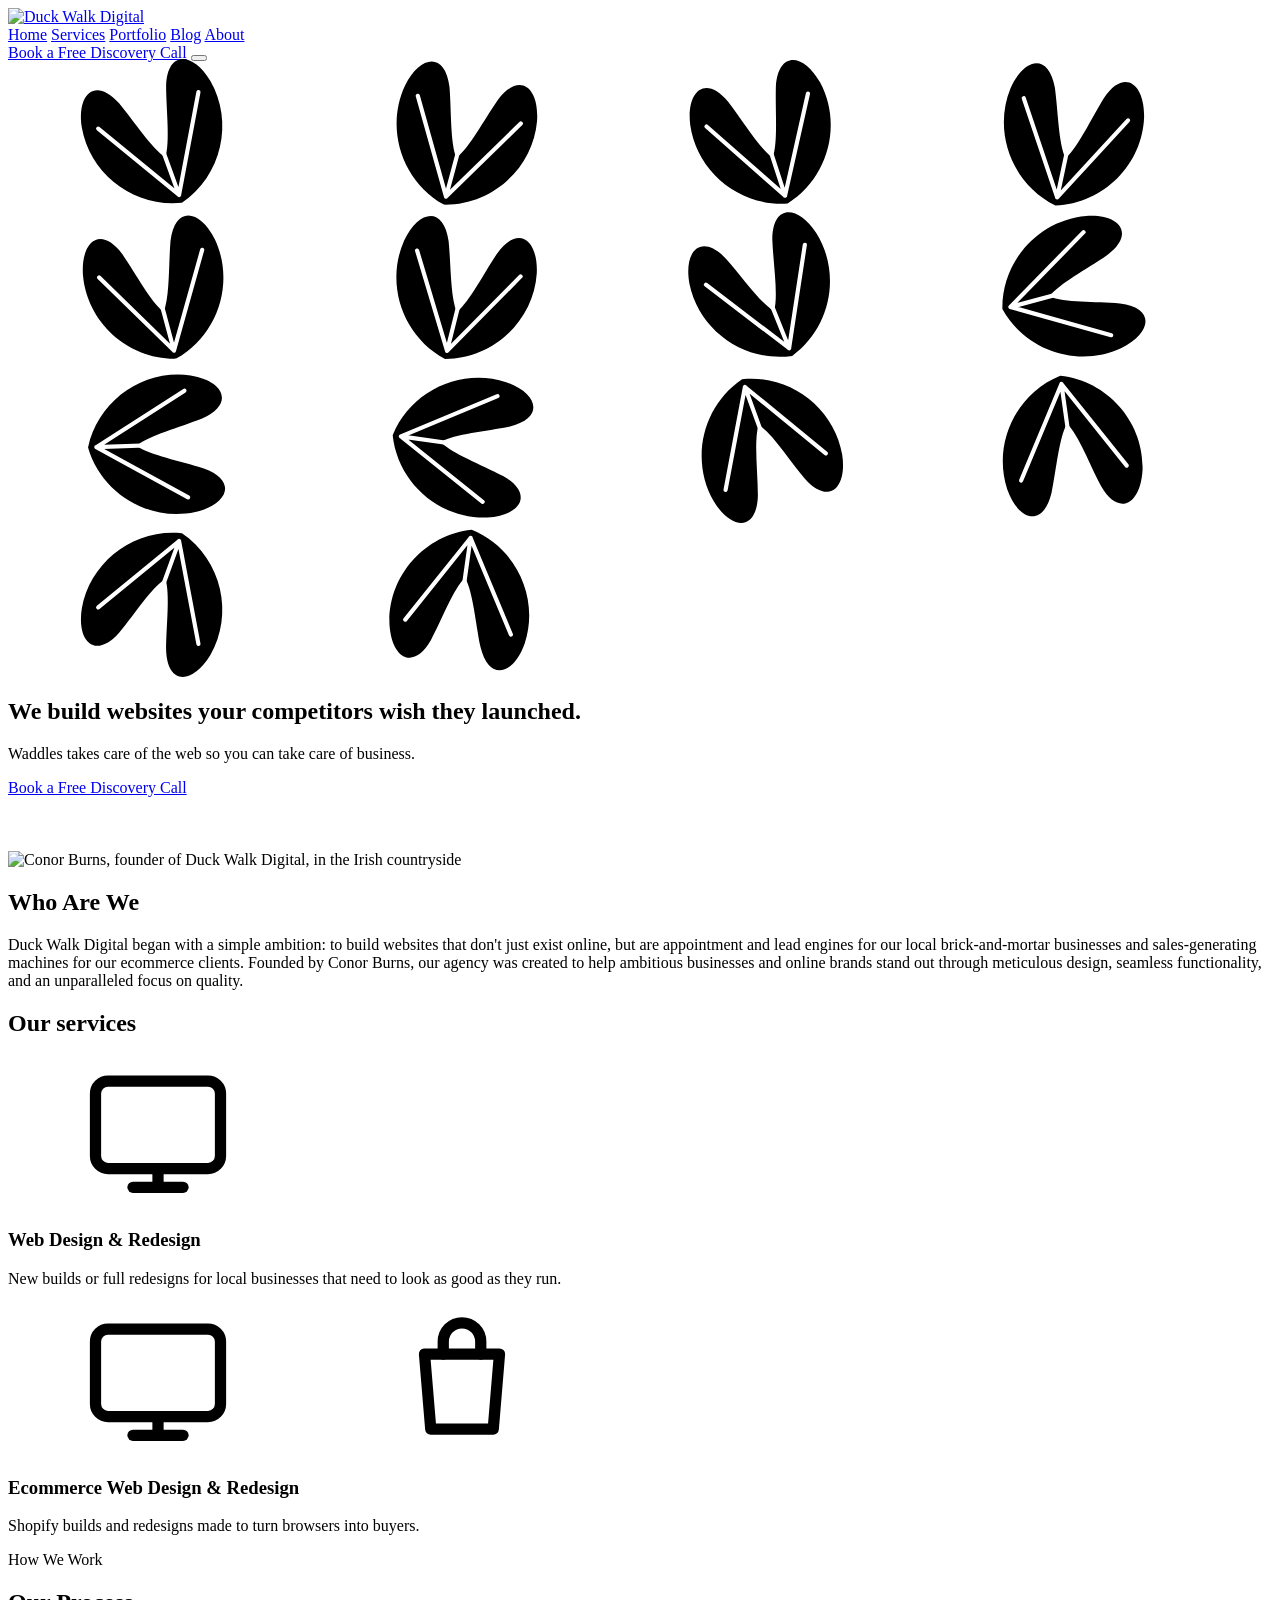
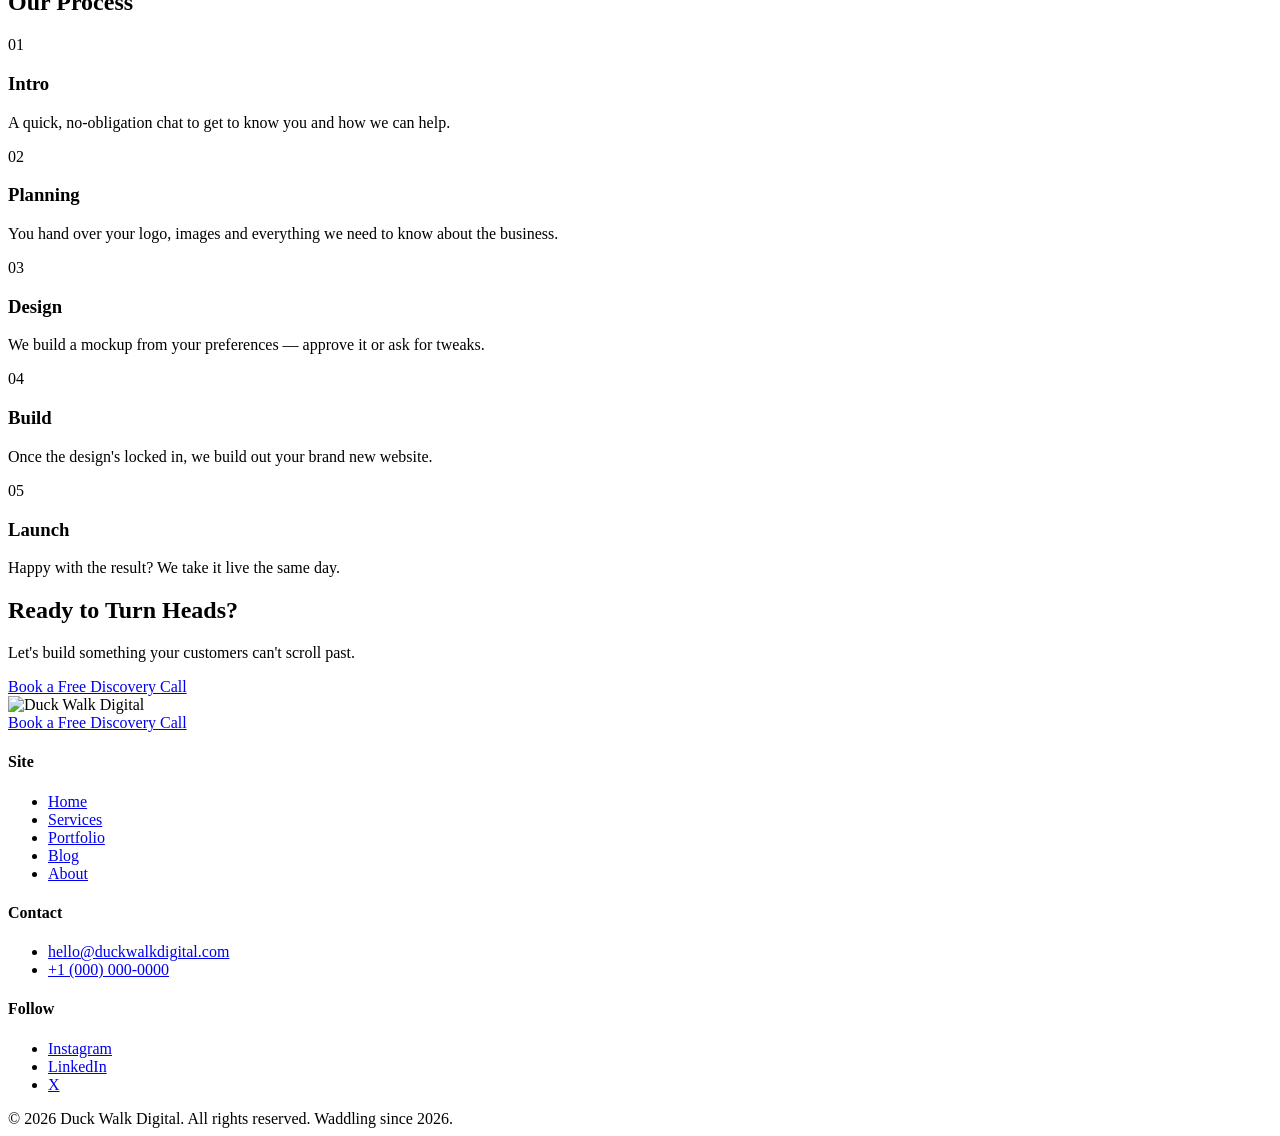
==== index.html @ 96b56651 "Add files via upload" ====
<!doctype html>
<html lang="en">
<head>
<meta charset="UTF-8" />
<meta name="viewport" content="width=device-width, initial-scale=1.0" />
<title>Duck Walk Digital — Websites Built to Turn Heads</title>
<meta name="description" content="Duck Walk Digital designs and builds websites that turn heads and win customers. Meet Waddles, and book a free discovery call." />
<link rel="preconnect" href="https://fonts.googleapis.com" />
<link rel="preconnect" href="https://fonts.gstatic.com" crossorigin />
<link href="https://fonts.googleapis.com/css2?family=Fraunces:wght@600;700&family=Inter:wght@400;500;600;700&family=IBM+Plex+Mono:wght@500&display=swap" rel="stylesheet" />
<link rel="stylesheet" href="css/style.css" />
</head>
<body>

<svg class="symbol-defs" xmlns="http://www.w3.org/2000/svg" style="position:absolute;width:0;height:0;overflow:hidden;">
  <symbol id="icon-screen" viewBox="0 0 24 24">
    <rect x="2" y="4" width="20" height="14" rx="2" fill="none" stroke="currentColor" stroke-width="1.8"/>
    <line x1="8" y1="21" x2="16" y2="21" stroke="currentColor" stroke-width="1.8" stroke-linecap="round"/>
    <line x1="12" y1="18" x2="12" y2="21" stroke="currentColor" stroke-width="1.8"/>
  </symbol>
  <symbol id="icon-bag" viewBox="0 0 24 24">
    <path d="M6 8h12l-1 12H7L6 8z" fill="none" stroke="currentColor" stroke-width="1.8" stroke-linejoin="round"/>
    <path d="M9 8V6a3 3 0 0 1 6 0v2" fill="none" stroke="currentColor" stroke-width="1.8" stroke-linecap="round"/>
  </symbol>
  <symbol id="footprint" viewBox="0 0 100 90">
    <path fill="currentColor" d="M50,87 C22,80 4,52 9,24 C13,4 27,-2 35,18 C40,32 44,50 50,58 C56,50 60,32 65,18 C73,-2 87,4 91,24 C96,52 78,80 50,87 Z"/>
    <path fill="none" stroke="#fff" stroke-width="2.5" stroke-linecap="round" d="M50,82 L50,15 M50,82 L18,28 M50,82 L82,28"/>
  </symbol>
</svg>

<header class="site-header" id="siteHeader">
  <div class="header-inner">
    <a href="index.html" class="logo">
      <img class="logo-img" src="images/logo.png" alt="Duck Walk Digital" />
    </a>

    <nav class="main-nav" id="mainNav">
      <a href="index.html" class="nav-link active">Home</a>
      <a href="index.html#services" class="nav-link">Services</a>
      <a href="portfolio.html" class="nav-link">Portfolio</a>
      <a href="blog.html" class="nav-link">Blog</a>
      <a href="about.html" class="nav-link">About</a>
    </nav>

    <a href="#contact" class="btn btn-primary header-cta">Book a Free Discovery Call</a>

    <button class="nav-toggle" id="navToggle" aria-label="Toggle menu" aria-expanded="false">
      <span></span><span></span><span></span>
    </button>
  </div>
</header>

<main>

  <section class="hero" data-header="light">
    <div class="hero-tracks" aria-hidden="true">
      <svg class="hero-track-print" style="left:2%;bottom:6%;transform:rotate(-20deg);animation-delay:0s;"><use href="#footprint"></use></svg>
      <svg class="hero-track-print" style="left:5.5%;bottom:14%;transform:rotate(15deg);animation-delay:0.45s;"><use href="#footprint"></use></svg>
      <svg class="hero-track-print" style="left:3%;bottom:22%;transform:rotate(-18deg);animation-delay:0.9s;"><use href="#footprint"></use></svg>
      <svg class="hero-track-print" style="left:5%;bottom:30%;transform:rotate(12deg);animation-delay:1.35s;"><use href="#footprint"></use></svg>
      <svg class="hero-track-print" style="left:2.5%;top:38%;transform:rotate(-15deg);animation-delay:1.8s;"><use href="#footprint"></use></svg>
      <svg class="hero-track-print" style="left:5%;top:24%;transform:rotate(14deg);animation-delay:2.25s;"><use href="#footprint"></use></svg>
      <svg class="hero-track-print" style="left:2.5%;top:10%;transform:rotate(-22deg);animation-delay:2.7s;"><use href="#footprint"></use></svg>
      <svg class="hero-track-print" style="left:18%;top:3%;transform:rotate(75deg);animation-delay:3.15s;"><use href="#footprint"></use></svg>
      <svg class="hero-track-print" style="left:38%;top:2%;transform:rotate(88deg);animation-delay:3.6s;"><use href="#footprint"></use></svg>
      <svg class="hero-track-print" style="right:28%;top:3%;transform:rotate(98deg);animation-delay:4.05s;"><use href="#footprint"></use></svg>
      <svg class="hero-track-print" style="right:7%;top:9%;transform:rotate(160deg);animation-delay:4.5s;"><use href="#footprint"></use></svg>
      <svg class="hero-track-print" style="right:2.5%;top:26%;transform:rotate(172deg);animation-delay:4.95s;"><use href="#footprint"></use></svg>
      <svg class="hero-track-print" style="right:4.5%;bottom:22%;transform:rotate(-160deg);animation-delay:5.4s;"><use href="#footprint"></use></svg>
      <svg class="hero-track-print" style="right:2%;bottom:9%;transform:rotate(-172deg);animation-delay:5.85s;"><use href="#footprint"></use></svg>
    </div>
    <div class="hero-inner">
      <div class="hero-copy">
        <h1 class="hero-headline">We build websites your competitors <span class="accent">wish they launched.</span></h1>
        <p class="hero-subline">Waddles takes care of the web so you can take care of business.</p>
        <div class="hero-actions">
          <a href="#contact" class="btn btn-primary">Book a Free Discovery Call</a>
        </div>
      </div>
      <div class="showcase" aria-hidden="true">
        <div class="showcase-glow"></div>
        <div class="showcase-window">
          <div class="showcase-toolbar">
            <span class="showcase-dot showcase-dot--red"></span>
            <span class="showcase-dot showcase-dot--yellow"></span>
            <span class="showcase-dot showcase-dot--green"></span>
          </div>
          <div class="showcase-viewport">
            <div class="showcase-slide is-active">
              <img class="showcase-shot" src="images/showcase-1.jpg" alt="" loading="eager" />
            </div>
            <div class="showcase-slide">
              <img class="showcase-shot" src="images/showcase-2.jpg" alt="" loading="lazy" />
            </div>
            <div class="showcase-slide">
              <img class="showcase-shot" src="images/showcase-3.jpg" alt="" loading="lazy" />
            </div>
          </div>
        </div>
      </div>
    </div>
  </section>

  <section class="band band--story" id="story" data-header="dark">
    <div class="container">
      <div class="story-grid">
        <div class="story-media reveal">
          <img src="images/conor-story.jpg" alt="Conor Burns, founder of Duck Walk Digital, in the Irish countryside" />
        </div>
        <div class="story-copy reveal">
          <h2 class="band-heading">Who Are We</h2>
          <p>Duck Walk Digital began with a simple ambition: to build websites that don't just exist online, but are appointment and lead engines for our local brick-and-mortar businesses and sales-generating machines for our ecommerce clients. Founded by Conor Burns, our agency was created to help ambitious businesses and online brands stand out through meticulous design, seamless functionality, and an unparalleled focus on quality.</p>
        </div>
      </div>
    </div>
  </section>

  <section class="section" id="services" data-header="light">
    <div class="container">
      <div class="section-head">
        <h2 class="section-title reveal">Our services</h2>
      </div>

      <div class="service-grid service-grid--two">
        <article class="service-card reveal">
          <div class="service-icons">
            <svg class="service-icon"><use href="#icon-screen"></use></svg>
          </div>
          <h3>Web Design &amp; Redesign</h3>
          <p>New builds or full redesigns for local businesses that need to look as good as they run.</p>
        </article>
        <article class="service-card reveal">
          <div class="service-icons">
            <svg class="service-icon"><use href="#icon-screen"></use></svg>
            <svg class="service-icon"><use href="#icon-bag"></use></svg>
          </div>
          <h3>Ecommerce Web Design &amp; Redesign</h3>
          <p>Shopify builds and redesigns made to turn browsers into buyers.</p>
        </article>
      </div>
    </div>
  </section>

  <section class="section" id="process" data-header="dark">
    <div class="container">
      <div class="section-head">
        <p class="eyebrow reveal">How We Work</p>
        <h2 class="section-title reveal">Our Process</h2>
      </div>

      <div class="process-board">
        <div class="process-card reveal">
          <span class="process-num">01</span>
          <h3>Intro</h3>
          <p>A quick, no-obligation chat to get to know you and how we can help.</p>
        </div>
        <div class="process-card reveal">
          <span class="process-num">02</span>
          <h3>Planning</h3>
          <p>You hand over your logo, images and everything we need to know about the business.</p>
        </div>
        <div class="process-card reveal">
          <span class="process-num">03</span>
          <h3>Design</h3>
          <p>We build a mockup from your preferences — approve it or ask for tweaks.</p>
        </div>
        <div class="process-card reveal">
          <span class="process-num">04</span>
          <h3>Build</h3>
          <p>Once the design's locked in, we build out your brand new website.</p>
        </div>
        <div class="process-card reveal">
          <span class="process-num">05</span>
          <h3>Launch</h3>
          <p>Happy with the result? We take it live the same day.</p>
        </div>
      </div>
    </div>
  </section>

  <section class="band band--cta" data-header="dark">
    <div class="container band-content center">
      <h2 class="band-heading reveal">Ready to Turn Heads?</h2>
      <p class="band-lede reveal">Let's build something your customers can't scroll past.</p>
      <a href="#contact" class="btn btn-inverse reveal">Book a Free Discovery Call</a>
    </div>
  </section>

</main>

<footer class="site-footer" id="contact" data-header="dark">
  <div class="container footer-grid">
    <div class="footer-brand">
      <div class="footer-logo">
        <img class="logo-img logo-img--footer" src="images/logo.png" alt="Duck Walk Digital" />
      </div>
      <a href="#contact" class="btn btn-primary">Book a Free Discovery Call</a>
    </div>

    <div class="footer-col">
      <h4>Site</h4>
      <ul>
        <li><a href="index.html">Home</a></li>
        <li><a href="index.html#services">Services</a></li>
        <li><a href="portfolio.html">Portfolio</a></li>
        <li><a href="blog.html">Blog</a></li>
        <li><a href="about.html">About</a></li>
      </ul>
    </div>

    <div class="footer-col">
      <h4>Contact</h4>
      <ul>
        <li><a href="mailto:hello@duckwalkdigital.com">hello@duckwalkdigital.com</a></li>
        <li><a href="tel:+10000000000">+1 (000) 000-0000</a></li>
      </ul>
    </div>

    <div class="footer-col">
      <h4>Follow</h4>
      <ul>
        <li><a href="#">Instagram</a></li>
        <li><a href="#">LinkedIn</a></li>
        <li><a href="#">X</a></li>
      </ul>
    </div>
  </div>

  <div class="container footer-bottom">
    <span>© 2026 Duck Walk Digital. All rights reserved.</span>
    <span>Waddling since 2026.</span>
  </div>
</footer>

<script src="js/main.js"></script>
</body>
</html>
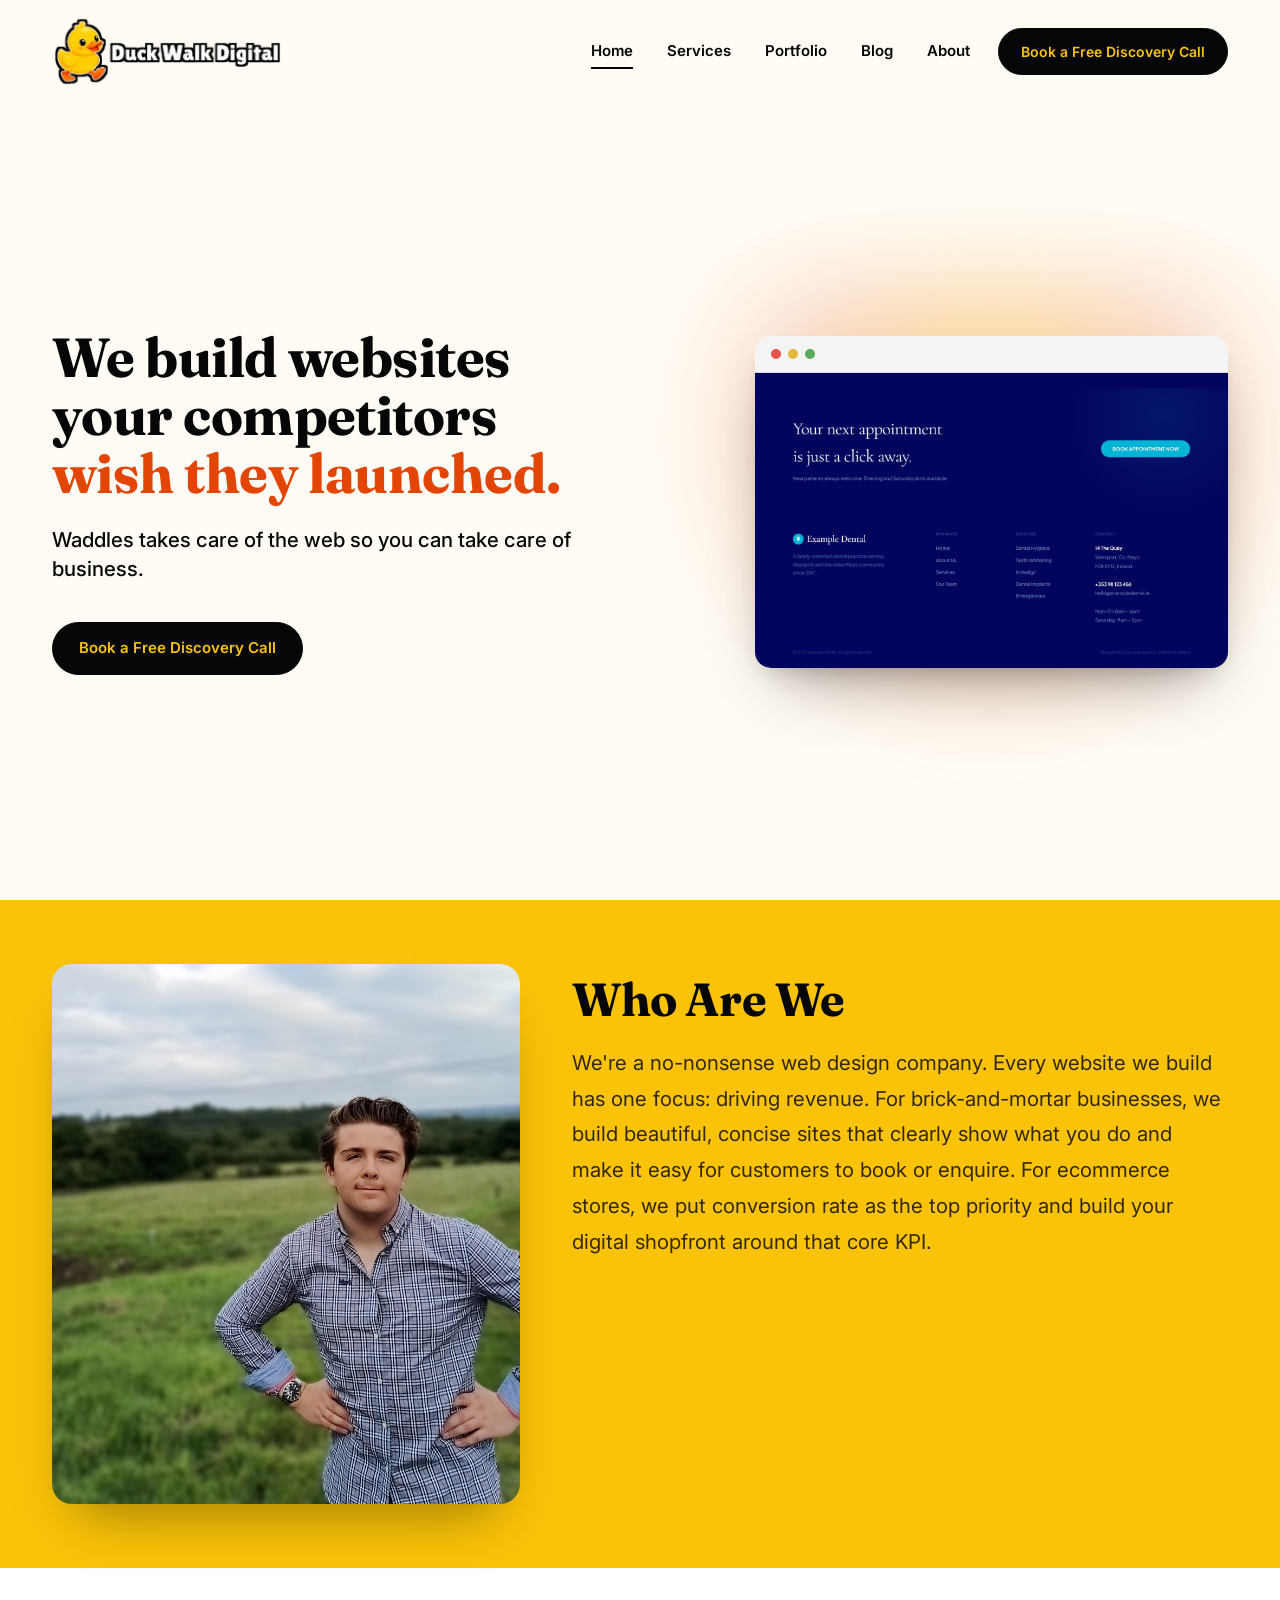
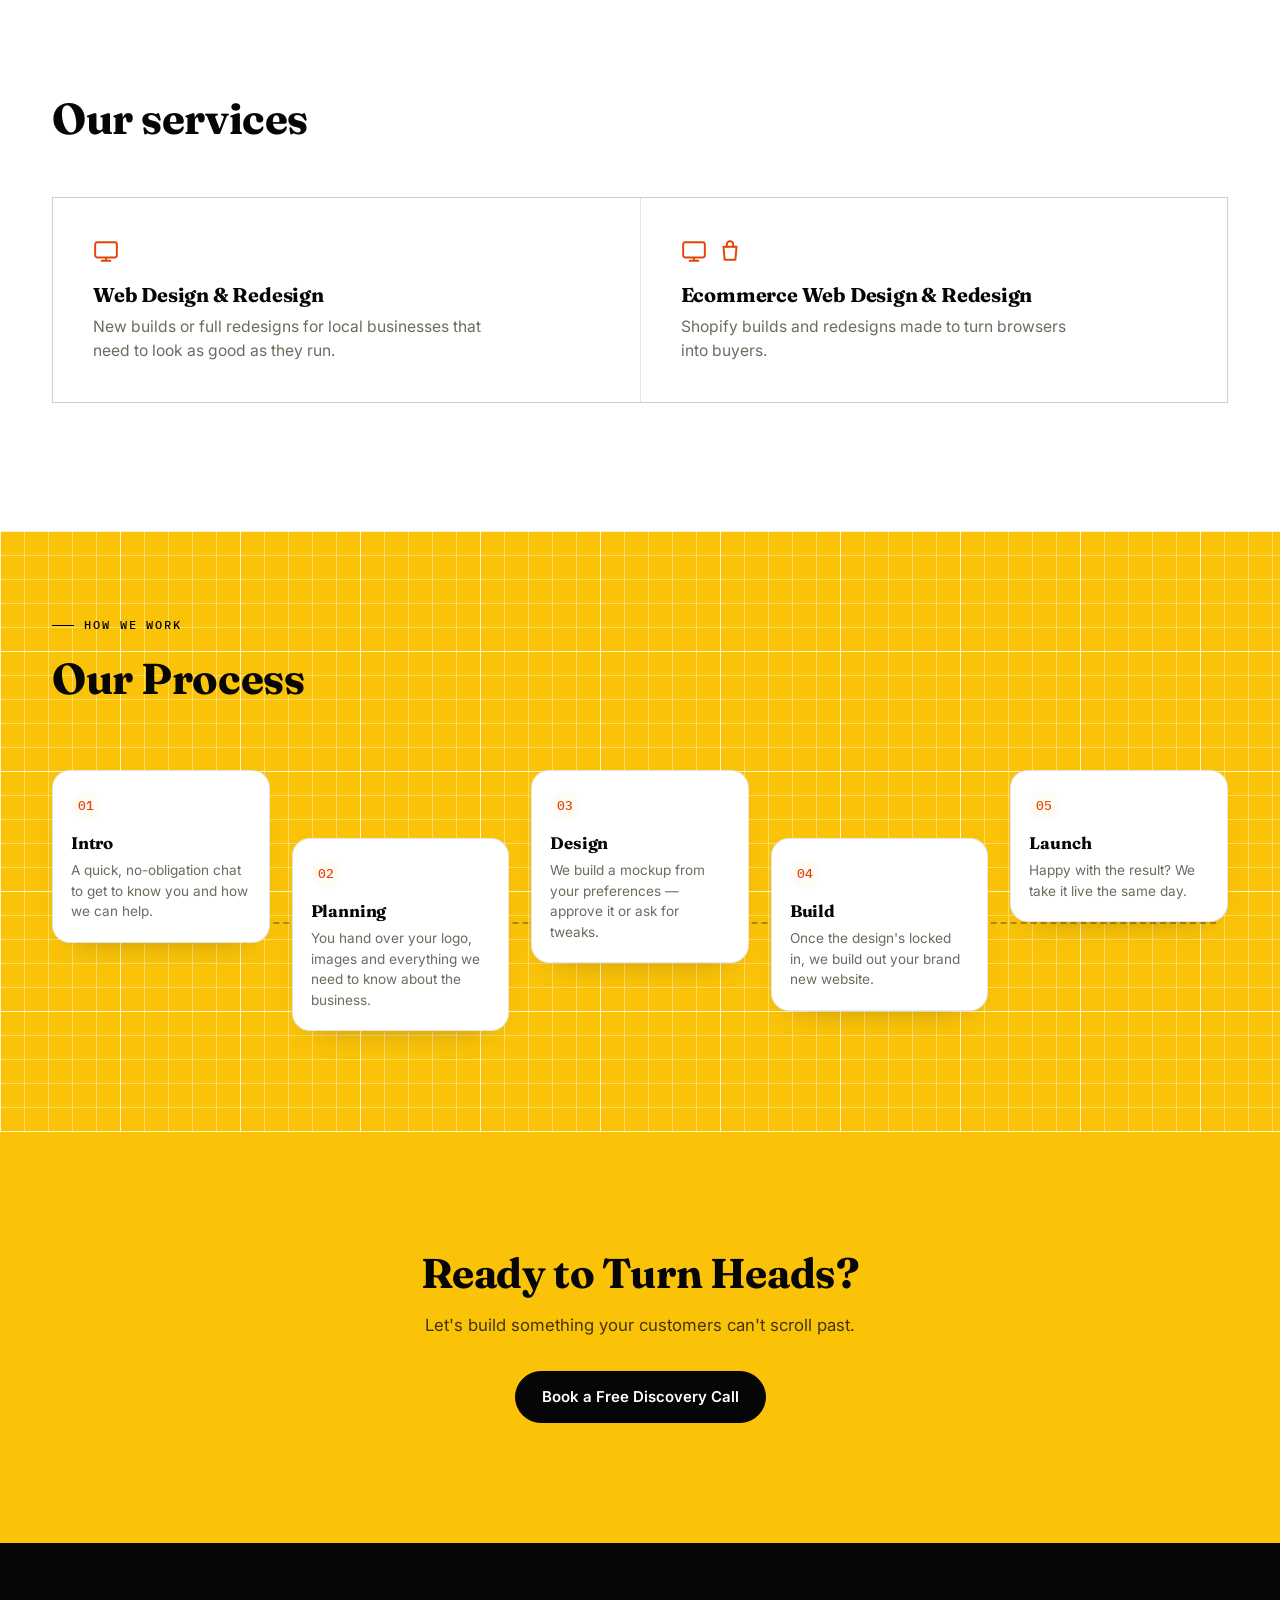
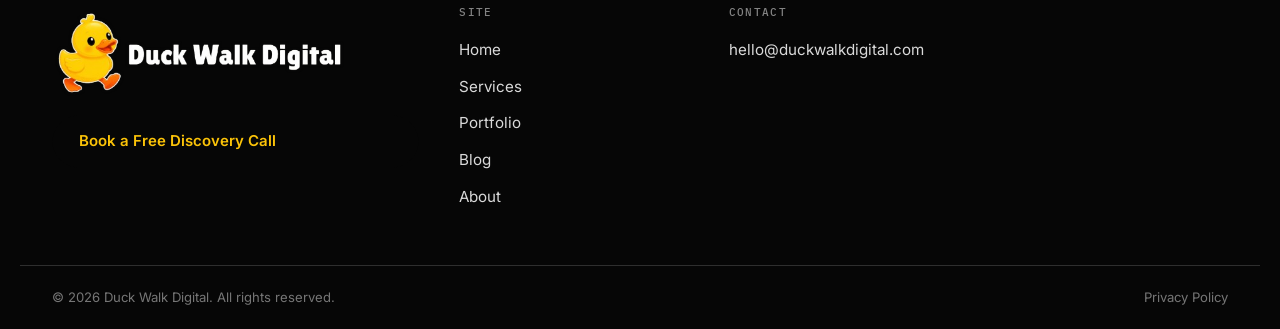
==== commit b90c6e4f: "Add files via upload" ====
--- a/index.html
+++ b/index.html
@@ -1,237 +1,227 @@
-<!doctype html>
-<html lang="en">
-<head>
-<meta charset="UTF-8" />
-<meta name="viewport" content="width=device-width, initial-scale=1.0" />
-<title>Duck Walk Digital — Websites Built to Turn Heads</title>
-<meta name="description" content="Duck Walk Digital designs and builds websites that turn heads and win customers. Meet Waddles, and book a free discovery call." />
-<link rel="preconnect" href="https://fonts.googleapis.com" />
-<link rel="preconnect" href="https://fonts.gstatic.com" crossorigin />
-<link href="https://fonts.googleapis.com/css2?family=Fraunces:wght@600;700&family=Inter:wght@400;500;600;700&family=IBM+Plex+Mono:wght@500&display=swap" rel="stylesheet" />
-<link rel="stylesheet" href="css/style.css" />
-</head>
-<body>
-
-<svg class="symbol-defs" xmlns="http://www.w3.org/2000/svg" style="position:absolute;width:0;height:0;overflow:hidden;">
-  <symbol id="icon-screen" viewBox="0 0 24 24">
-    <rect x="2" y="4" width="20" height="14" rx="2" fill="none" stroke="currentColor" stroke-width="1.8"/>
-    <line x1="8" y1="21" x2="16" y2="21" stroke="currentColor" stroke-width="1.8" stroke-linecap="round"/>
-    <line x1="12" y1="18" x2="12" y2="21" stroke="currentColor" stroke-width="1.8"/>
-  </symbol>
-  <symbol id="icon-bag" viewBox="0 0 24 24">
-    <path d="M6 8h12l-1 12H7L6 8z" fill="none" stroke="currentColor" stroke-width="1.8" stroke-linejoin="round"/>
-    <path d="M9 8V6a3 3 0 0 1 6 0v2" fill="none" stroke="currentColor" stroke-width="1.8" stroke-linecap="round"/>
-  </symbol>
-  <symbol id="footprint" viewBox="0 0 100 90">
-    <path fill="currentColor" d="M50,87 C22,80 4,52 9,24 C13,4 27,-2 35,18 C40,32 44,50 50,58 C56,50 60,32 65,18 C73,-2 87,4 91,24 C96,52 78,80 50,87 Z"/>
-    <path fill="none" stroke="#fff" stroke-width="2.5" stroke-linecap="round" d="M50,82 L50,15 M50,82 L18,28 M50,82 L82,28"/>
-  </symbol>
-</svg>
-
-<header class="site-header" id="siteHeader">
-  <div class="header-inner">
-    <a href="index.html" class="logo">
-      <img class="logo-img" src="images/logo.png" alt="Duck Walk Digital" />
-    </a>
-
-    <nav class="main-nav" id="mainNav">
-      <a href="index.html" class="nav-link active">Home</a>
-      <a href="index.html#services" class="nav-link">Services</a>
-      <a href="portfolio.html" class="nav-link">Portfolio</a>
-      <a href="blog.html" class="nav-link">Blog</a>
-      <a href="about.html" class="nav-link">About</a>
-    </nav>
-
-    <a href="#contact" class="btn btn-primary header-cta">Book a Free Discovery Call</a>
-
-    <button class="nav-toggle" id="navToggle" aria-label="Toggle menu" aria-expanded="false">
-      <span></span><span></span><span></span>
-    </button>
-  </div>
-</header>
-
-<main>
-
-  <section class="hero" data-header="light">
-    <div class="hero-tracks" aria-hidden="true">
-      <svg class="hero-track-print" style="left:2%;bottom:6%;transform:rotate(-20deg);animation-delay:0s;"><use href="#footprint"></use></svg>
-      <svg class="hero-track-print" style="left:5.5%;bottom:14%;transform:rotate(15deg);animation-delay:0.45s;"><use href="#footprint"></use></svg>
-      <svg class="hero-track-print" style="left:3%;bottom:22%;transform:rotate(-18deg);animation-delay:0.9s;"><use href="#footprint"></use></svg>
-      <svg class="hero-track-print" style="left:5%;bottom:30%;transform:rotate(12deg);animation-delay:1.35s;"><use href="#footprint"></use></svg>
-      <svg class="hero-track-print" style="left:2.5%;top:38%;transform:rotate(-15deg);animation-delay:1.8s;"><use href="#footprint"></use></svg>
-      <svg class="hero-track-print" style="left:5%;top:24%;transform:rotate(14deg);animation-delay:2.25s;"><use href="#footprint"></use></svg>
-      <svg class="hero-track-print" style="left:2.5%;top:10%;transform:rotate(-22deg);animation-delay:2.7s;"><use href="#footprint"></use></svg>
-      <svg class="hero-track-print" style="left:18%;top:3%;transform:rotate(75deg);animation-delay:3.15s;"><use href="#footprint"></use></svg>
-      <svg class="hero-track-print" style="left:38%;top:2%;transform:rotate(88deg);animation-delay:3.6s;"><use href="#footprint"></use></svg>
-      <svg class="hero-track-print" style="right:28%;top:3%;transform:rotate(98deg);animation-delay:4.05s;"><use href="#footprint"></use></svg>
-      <svg class="hero-track-print" style="right:7%;top:9%;transform:rotate(160deg);animation-delay:4.5s;"><use href="#footprint"></use></svg>
-      <svg class="hero-track-print" style="right:2.5%;top:26%;transform:rotate(172deg);animation-delay:4.95s;"><use href="#footprint"></use></svg>
-      <svg class="hero-track-print" style="right:4.5%;bottom:22%;transform:rotate(-160deg);animation-delay:5.4s;"><use href="#footprint"></use></svg>
-      <svg class="hero-track-print" style="right:2%;bottom:9%;transform:rotate(-172deg);animation-delay:5.85s;"><use href="#footprint"></use></svg>
-    </div>
-    <div class="hero-inner">
-      <div class="hero-copy">
-        <h1 class="hero-headline">We build websites your competitors <span class="accent">wish they launched.</span></h1>
-        <p class="hero-subline">Waddles takes care of the web so you can take care of business.</p>
-        <div class="hero-actions">
-          <a href="#contact" class="btn btn-primary">Book a Free Discovery Call</a>
-        </div>
-      </div>
-      <div class="showcase" aria-hidden="true">
-        <div class="showcase-glow"></div>
-        <div class="showcase-window">
-          <div class="showcase-toolbar">
-            <span class="showcase-dot showcase-dot--red"></span>
-            <span class="showcase-dot showcase-dot--yellow"></span>
-            <span class="showcase-dot showcase-dot--green"></span>
-          </div>
-          <div class="showcase-viewport">
-            <div class="showcase-slide is-active">
-              <img class="showcase-shot" src="images/showcase-1.jpg" alt="" loading="eager" />
-            </div>
-            <div class="showcase-slide">
-              <img class="showcase-shot" src="images/showcase-2.jpg" alt="" loading="lazy" />
-            </div>
-            <div class="showcase-slide">
-              <img class="showcase-shot" src="images/showcase-3.jpg" alt="" loading="lazy" />
-            </div>
-          </div>
-        </div>
-      </div>
-    </div>
-  </section>
-
-  <section class="band band--story" id="story" data-header="dark">
-    <div class="container">
-      <div class="story-grid">
-        <div class="story-media reveal">
-          <img src="images/conor-story.jpg" alt="Conor Burns, founder of Duck Walk Digital, in the Irish countryside" />
-        </div>
-        <div class="story-copy reveal">
-          <h2 class="band-heading">Who Are We</h2>
-          <p>Duck Walk Digital began with a simple ambition: to build websites that don't just exist online, but are appointment and lead engines for our local brick-and-mortar businesses and sales-generating machines for our ecommerce clients. Founded by Conor Burns, our agency was created to help ambitious businesses and online brands stand out through meticulous design, seamless functionality, and an unparalleled focus on quality.</p>
-        </div>
-      </div>
-    </div>
-  </section>
-
-  <section class="section" id="services" data-header="light">
-    <div class="container">
-      <div class="section-head">
-        <h2 class="section-title reveal">Our services</h2>
-      </div>
-
-      <div class="service-grid service-grid--two">
-        <article class="service-card reveal">
-          <div class="service-icons">
-            <svg class="service-icon"><use href="#icon-screen"></use></svg>
-          </div>
-          <h3>Web Design &amp; Redesign</h3>
-          <p>New builds or full redesigns for local businesses that need to look as good as they run.</p>
-        </article>
-        <article class="service-card reveal">
-          <div class="service-icons">
-            <svg class="service-icon"><use href="#icon-screen"></use></svg>
-            <svg class="service-icon"><use href="#icon-bag"></use></svg>
-          </div>
-          <h3>Ecommerce Web Design &amp; Redesign</h3>
-          <p>Shopify builds and redesigns made to turn browsers into buyers.</p>
-        </article>
-      </div>
-    </div>
-  </section>
-
-  <section class="section" id="process" data-header="dark">
-    <div class="container">
-      <div class="section-head">
-        <p class="eyebrow reveal">How We Work</p>
-        <h2 class="section-title reveal">Our Process</h2>
-      </div>
-
-      <div class="process-board">
-        <div class="process-card reveal">
-          <span class="process-num">01</span>
-          <h3>Intro</h3>
-          <p>A quick, no-obligation chat to get to know you and how we can help.</p>
-        </div>
-        <div class="process-card reveal">
-          <span class="process-num">02</span>
-          <h3>Planning</h3>
-          <p>You hand over your logo, images and everything we need to know about the business.</p>
-        </div>
-        <div class="process-card reveal">
-          <span class="process-num">03</span>
-          <h3>Design</h3>
-          <p>We build a mockup from your preferences — approve it or ask for tweaks.</p>
-        </div>
-        <div class="process-card reveal">
-          <span class="process-num">04</span>
-          <h3>Build</h3>
-          <p>Once the design's locked in, we build out your brand new website.</p>
-        </div>
-        <div class="process-card reveal">
-          <span class="process-num">05</span>
-          <h3>Launch</h3>
-          <p>Happy with the result? We take it live the same day.</p>
-        </div>
-      </div>
-    </div>
-  </section>
-
-  <section class="band band--cta" data-header="dark">
-    <div class="container band-content center">
-      <h2 class="band-heading reveal">Ready to Turn Heads?</h2>
-      <p class="band-lede reveal">Let's build something your customers can't scroll past.</p>
-      <a href="#contact" class="btn btn-inverse reveal">Book a Free Discovery Call</a>
-    </div>
-  </section>
-
-</main>
-
-<footer class="site-footer" id="contact" data-header="dark">
-  <div class="container footer-grid">
-    <div class="footer-brand">
-      <div class="footer-logo">
-        <img class="logo-img logo-img--footer" src="images/logo.png" alt="Duck Walk Digital" />
-      </div>
-      <a href="#contact" class="btn btn-primary">Book a Free Discovery Call</a>
-    </div>
-
-    <div class="footer-col">
-      <h4>Site</h4>
-      <ul>
-        <li><a href="index.html">Home</a></li>
-        <li><a href="index.html#services">Services</a></li>
-        <li><a href="portfolio.html">Portfolio</a></li>
-        <li><a href="blog.html">Blog</a></li>
-        <li><a href="about.html">About</a></li>
-      </ul>
-    </div>
-
-    <div class="footer-col">
-      <h4>Contact</h4>
-      <ul>
-        <li><a href="mailto:hello@duckwalkdigital.com">hello@duckwalkdigital.com</a></li>
-        <li><a href="tel:+10000000000">+1 (000) 000-0000</a></li>
-      </ul>
-    </div>
-
-    <div class="footer-col">
-      <h4>Follow</h4>
-      <ul>
-        <li><a href="#">Instagram</a></li>
-        <li><a href="#">LinkedIn</a></li>
-        <li><a href="#">X</a></li>
-      </ul>
-    </div>
-  </div>
-
-  <div class="container footer-bottom">
-    <span>© 2026 Duck Walk Digital. All rights reserved.</span>
-    <span>Waddling since 2026.</span>
-  </div>
-</footer>
-
-<script src="js/main.js"></script>
-</body>
-</html>
+<!doctype html>
+<html lang="en">
+<head>
+<meta charset="UTF-8" />
+<meta name="viewport" content="width=device-width, initial-scale=1.0" />
+<title>Duck Walk Digital — Websites Built to Turn Heads</title>
+<meta name="description" content="Duck Walk Digital designs and builds websites that turn heads and win customers. Meet Waddles, and book a free discovery call." />
+<link rel="preconnect" href="https://fonts.googleapis.com" />
+<link rel="preconnect" href="https://fonts.gstatic.com" crossorigin />
+<link href="https://fonts.googleapis.com/css2?family=Fraunces:wght@600;700&family=Inter:wght@400;500;600;700&family=IBM+Plex+Mono:wght@500&display=swap" rel="stylesheet" />
+<link rel="stylesheet" href="css/style.css" />
+</head>
+<body>
+
+<svg class="symbol-defs" xmlns="http://www.w3.org/2000/svg" style="position:absolute;width:0;height:0;overflow:hidden;">
+  <symbol id="icon-screen" viewBox="0 0 24 24">
+    <rect x="2" y="4" width="20" height="14" rx="2" fill="none" stroke="currentColor" stroke-width="1.8"/>
+    <line x1="8" y1="21" x2="16" y2="21" stroke="currentColor" stroke-width="1.8" stroke-linecap="round"/>
+    <line x1="12" y1="18" x2="12" y2="21" stroke="currentColor" stroke-width="1.8"/>
+  </symbol>
+  <symbol id="icon-bag" viewBox="0 0 24 24">
+    <path d="M6 8h12l-1 12H7L6 8z" fill="none" stroke="currentColor" stroke-width="1.8" stroke-linejoin="round"/>
+    <path d="M9 8V6a3 3 0 0 1 6 0v2" fill="none" stroke="currentColor" stroke-width="1.8" stroke-linecap="round"/>
+  </symbol>
+  <symbol id="footprint" viewBox="0 0 100 90">
+    <path fill="currentColor" d="M50,87 C22,80 4,52 9,24 C13,4 27,-2 35,18 C40,32 44,50 50,58 C56,50 60,32 65,18 C73,-2 87,4 91,24 C96,52 78,80 50,87 Z"/>
+    <path fill="none" stroke="#fff" stroke-width="2.5" stroke-linecap="round" d="M50,82 L50,15 M50,82 L18,28 M50,82 L82,28"/>
+  </symbol>
+</svg>
+
+<header class="site-header" id="siteHeader">
+  <div class="header-inner">
+    <a href="index.html" class="logo">
+      <img class="logo-img" src="images/logo.png" alt="Duck Walk Digital" />
+    </a>
+
+    <nav class="main-nav" id="mainNav">
+      <a href="index.html" class="nav-link active">Home</a>
+      <a href="index.html#services" class="nav-link">Services</a>
+      <a href="portfolio.html" class="nav-link">Portfolio</a>
+      <a href="blog.html" class="nav-link">Blog</a>
+      <a href="about.html" class="nav-link">About</a>
+    </nav>
+
+    <a href="#contact" class="btn btn-primary header-cta">Book a Free Discovery Call</a>
+
+    <button class="nav-toggle" id="navToggle" aria-label="Toggle menu" aria-expanded="false">
+      <span></span><span></span><span></span>
+    </button>
+  </div>
+</header>
+
+<main>
+
+  <section class="hero" data-header="light">
+    <div class="hero-tracks" aria-hidden="true">
+      <svg class="hero-track-print" style="left:2%;bottom:6%;transform:rotate(-20deg);animation-delay:0s;"><use href="#footprint"></use></svg>
+      <svg class="hero-track-print" style="left:5.5%;bottom:14%;transform:rotate(15deg);animation-delay:0.45s;"><use href="#footprint"></use></svg>
+      <svg class="hero-track-print" style="left:3%;bottom:22%;transform:rotate(-18deg);animation-delay:0.9s;"><use href="#footprint"></use></svg>
+      <svg class="hero-track-print" style="left:5%;bottom:30%;transform:rotate(12deg);animation-delay:1.35s;"><use href="#footprint"></use></svg>
+      <svg class="hero-track-print" style="left:2.5%;top:38%;transform:rotate(-15deg);animation-delay:1.8s;"><use href="#footprint"></use></svg>
+      <svg class="hero-track-print" style="left:5%;top:24%;transform:rotate(14deg);animation-delay:2.25s;"><use href="#footprint"></use></svg>
+      <svg class="hero-track-print" style="left:2.5%;top:10%;transform:rotate(-22deg);animation-delay:2.7s;"><use href="#footprint"></use></svg>
+      <svg class="hero-track-print" style="left:18%;top:3%;transform:rotate(75deg);animation-delay:3.15s;"><use href="#footprint"></use></svg>
+      <svg class="hero-track-print" style="left:38%;top:2%;transform:rotate(88deg);animation-delay:3.6s;"><use href="#footprint"></use></svg>
+      <svg class="hero-track-print" style="right:28%;top:3%;transform:rotate(98deg);animation-delay:4.05s;"><use href="#footprint"></use></svg>
+      <svg class="hero-track-print" style="right:7%;top:9%;transform:rotate(160deg);animation-delay:4.5s;"><use href="#footprint"></use></svg>
+      <svg class="hero-track-print" style="right:2.5%;top:26%;transform:rotate(172deg);animation-delay:4.95s;"><use href="#footprint"></use></svg>
+      <svg class="hero-track-print" style="right:4.5%;bottom:22%;transform:rotate(-160deg);animation-delay:5.4s;"><use href="#footprint"></use></svg>
+      <svg class="hero-track-print" style="right:2%;bottom:9%;transform:rotate(-172deg);animation-delay:5.85s;"><use href="#footprint"></use></svg>
+    </div>
+    <div class="hero-inner">
+      <div class="hero-copy">
+        <h1 class="hero-headline">We build websites your competitors <span class="accent">wish they launched.</span></h1>
+        <p class="hero-subline">Waddles takes care of the web so you can take care of business.</p>
+        <div class="hero-actions">
+          <a href="#contact" class="btn btn-primary">Book a Free Discovery Call</a>
+        </div>
+      </div>
+      <div class="showcase" aria-hidden="true">
+        <div class="showcase-glow"></div>
+        <div class="showcase-window">
+          <div class="showcase-toolbar">
+            <span class="showcase-dot showcase-dot--red"></span>
+            <span class="showcase-dot showcase-dot--yellow"></span>
+            <span class="showcase-dot showcase-dot--green"></span>
+          </div>
+          <div class="showcase-viewport">
+            <div class="showcase-slide is-active">
+              <img class="showcase-shot" src="images/showcase-1.jpg" alt="" loading="eager" />
+            </div>
+            <div class="showcase-slide">
+              <img class="showcase-shot" src="images/showcase-2.jpg" alt="" loading="lazy" />
+            </div>
+            <div class="showcase-slide">
+              <img class="showcase-shot" src="images/showcase-3.jpg" alt="" loading="lazy" />
+            </div>
+          </div>
+        </div>
+      </div>
+    </div>
+  </section>
+
+  <section class="band band--story" id="story" data-header="dark">
+    <div class="container">
+      <div class="story-grid">
+        <div class="story-media reveal">
+          <img src="images/conor-story.jpg" alt="Conor Burns, founder of Duck Walk Digital, in the Irish countryside" />
+        </div>
+        <div class="story-copy reveal">
+          <h2 class="band-heading">Who Are We</h2>
+          <p>We're a no-nonsense web design company. Every website we build has one focus: driving revenue. For brick-and-mortar businesses, we build beautiful, concise sites that clearly show what you do and make it easy for customers to book or enquire. For ecommerce stores, we put conversion rate as the top priority and build your digital shopfront around that core KPI.</p>
+        </div>
+      </div>
+    </div>
+  </section>
+
+  <section class="section" id="services" data-header="light">
+    <div class="container">
+      <div class="section-head">
+        <h2 class="section-title reveal">Our services</h2>
+      </div>
+
+      <div class="service-grid service-grid--two">
+        <article class="service-card reveal">
+          <div class="service-icons">
+            <svg class="service-icon"><use href="#icon-screen"></use></svg>
+          </div>
+          <h3>Web Design &amp; Redesign</h3>
+          <p>New builds or full redesigns for local businesses that need to look as good as they run.</p>
+        </article>
+        <article class="service-card reveal">
+          <div class="service-icons">
+            <svg class="service-icon"><use href="#icon-screen"></use></svg>
+            <svg class="service-icon"><use href="#icon-bag"></use></svg>
+          </div>
+          <h3>Ecommerce Web Design &amp; Redesign</h3>
+          <p>Shopify builds and redesigns made to turn browsers into buyers.</p>
+        </article>
+      </div>
+    </div>
+  </section>
+
+  <section class="section" id="process" data-header="dark">
+    <div class="container">
+      <div class="section-head">
+        <p class="eyebrow reveal">How We Work</p>
+        <h2 class="section-title reveal">Our Process</h2>
+      </div>
+
+      <div class="process-board">
+        <div class="process-card reveal">
+          <span class="process-num">01</span>
+          <h3>Intro</h3>
+          <p>A quick, no-obligation chat to get to know you and how we can help.</p>
+        </div>
+        <div class="process-card reveal">
+          <span class="process-num">02</span>
+          <h3>Planning</h3>
+          <p>You hand over your logo, images and everything we need to know about the business.</p>
+        </div>
+        <div class="process-card reveal">
+          <span class="process-num">03</span>
+          <h3>Design</h3>
+          <p>We build a mockup from your preferences — approve it or ask for tweaks.</p>
+        </div>
+        <div class="process-card reveal">
+          <span class="process-num">04</span>
+          <h3>Build</h3>
+          <p>Once the design's locked in, we build out your brand new website.</p>
+        </div>
+        <div class="process-card reveal">
+          <span class="process-num">05</span>
+          <h3>Launch</h3>
+          <p>Happy with the result? We take it live the same day.</p>
+        </div>
+      </div>
+    </div>
+  </section>
+
+  <section class="band band--cta" data-header="dark">
+    <div class="container band-content center">
+      <h2 class="band-heading reveal">Ready to Turn Heads?</h2>
+      <p class="band-lede reveal">Let's build something your customers can't scroll past.</p>
+      <a href="#contact" class="btn btn-inverse reveal">Book a Free Discovery Call</a>
+    </div>
+  </section>
+
+</main>
+
+<footer class="site-footer" id="contact" data-header="dark">
+  <div class="container footer-grid">
+    <div class="footer-brand">
+      <div class="footer-logo">
+        <img class="logo-img logo-img--footer" src="images/logo.png" alt="Duck Walk Digital" />
+      </div>
+      <a href="#contact" class="btn btn-primary">Book a Free Discovery Call</a>
+    </div>
+
+    <div class="footer-col">
+      <h4>Site</h4>
+      <ul>
+        <li><a href="index.html">Home</a></li>
+        <li><a href="index.html#services">Services</a></li>
+        <li><a href="portfolio.html">Portfolio</a></li>
+        <li><a href="blog.html">Blog</a></li>
+        <li><a href="about.html">About</a></li>
+      </ul>
+    </div>
+
+    <div class="footer-col">
+      <h4>Contact</h4>
+      <ul>
+        <li><a href="mailto:hello@duckwalkdigital.com">hello@duckwalkdigital.com</a></li>
+      </ul>
+    </div>
+  </div>
+
+  <div class="container footer-bottom">
+    <span>© 2026 Duck Walk Digital. All rights reserved.</span>
+    <a href="privacy.html">Privacy Policy</a>
+  </div>
+</footer>
+
+<script src="js/main.js"></script>
+</body>
+</html>
--- a/css/style.css
+++ b/css/style.css
@@ -0,0 +1,1107 @@
+/* ============================================================
+   Duck Walk Digital — MVP stylesheet
+   Tokens
+   ============================================================ */
+:root {
+  --ink: #060606;
+  --sunbeam: #fbc308;
+  --blaze: #e24504;
+  --paper: #ffffff;
+  --cream: #fffcf5;
+  --stone: #6e6a5e;
+  --line: rgba(6, 6, 6, 0.1);
+  --line-on-dark: rgba(255, 255, 255, 0.16);
+
+  --font-display: "Fraunces", Georgia, serif;
+  --font-body: "Inter", "Helvetica Neue", Arial, sans-serif;
+  --font-mono: "IBM Plex Mono", "Courier New", monospace;
+
+  --header-h: 104px;
+  --container: 1240px;
+  --ease: cubic-bezier(0.22, 1, 0.36, 1);
+}
+
+/* ============================================================
+   Reset
+   ============================================================ */
+*,
+*::before,
+*::after {
+  box-sizing: border-box;
+}
+
+html {
+  scroll-behavior: smooth;
+  scroll-padding-top: calc(var(--header-h) + 12px);
+}
+
+body {
+  margin: 0;
+  background: var(--cream);
+  color: var(--ink);
+  font-family: var(--font-body);
+  font-size: 16px;
+  line-height: 1.5;
+  -webkit-font-smoothing: antialiased;
+}
+
+img,
+svg {
+  display: block;
+  max-width: 100%;
+}
+
+a {
+  color: inherit;
+  text-decoration: none;
+}
+
+ul {
+  margin: 0;
+  padding: 0;
+  list-style: none;
+}
+
+h1,
+h2,
+h3,
+h4 {
+  font-family: var(--font-display);
+  font-weight: 700;
+  line-height: 1.05;
+  margin: 0;
+  letter-spacing: -0.01em;
+}
+
+p {
+  margin: 0;
+}
+
+button {
+  font: inherit;
+  cursor: pointer;
+}
+
+.container {
+  width: 100%;
+  max-width: var(--container);
+  margin-inline: auto;
+  padding-inline: 32px;
+}
+
+@media (prefers-reduced-motion: reduce) {
+  html {
+    scroll-behavior: auto;
+  }
+  *,
+  *::before,
+  *::after {
+    animation-duration: 0.001ms !important;
+    animation-iteration-count: 1 !important;
+    transition-duration: 0.001ms !important;
+    scroll-behavior: auto !important;
+  }
+}
+
+/* ============================================================
+   Buttons
+   ============================================================ */
+.btn {
+  display: inline-flex;
+  align-items: center;
+  gap: 10px;
+  font-family: var(--font-body);
+  font-weight: 600;
+  font-size: 15px;
+  padding: 14px 26px;
+  border-radius: 100px;
+  border: 1.5px solid transparent;
+  white-space: nowrap;
+  transition: background-color 0.25s var(--ease), color 0.25s var(--ease),
+    border-color 0.25s var(--ease), transform 0.2s var(--ease);
+}
+
+.btn:hover {
+  transform: translateY(-2px);
+}
+
+.btn-primary {
+  background: var(--ink);
+  color: var(--sunbeam);
+  border-color: var(--ink);
+}
+
+.btn-primary:hover {
+  background: var(--blaze);
+  border-color: var(--blaze);
+  color: var(--paper);
+}
+
+.btn-inverse {
+  background: var(--ink);
+  color: var(--paper);
+  border-color: var(--ink);
+}
+
+.btn-inverse:hover {
+  background: var(--paper);
+  color: var(--ink);
+}
+
+.btn-ghost {
+  background: transparent;
+  color: var(--ink);
+  border-color: currentColor;
+}
+
+.btn-ghost:hover {
+  background: var(--ink);
+  color: var(--sunbeam);
+}
+
+/* ============================================================
+   Header
+   ============================================================ */
+.site-header {
+  position: sticky;
+  top: 0;
+  z-index: 100;
+  height: var(--header-h);
+  background: transparent;
+  border-bottom: 1px solid transparent;
+  transition: background-color 0.35s var(--ease), border-color 0.35s var(--ease);
+}
+
+.site-header.header--inverted {
+  background: var(--ink);
+  border-bottom-color: var(--line-on-dark);
+}
+
+.header-inner {
+  height: 100%;
+  max-width: var(--container);
+  margin-inline: auto;
+  padding-inline: 32px;
+  display: flex;
+  align-items: center;
+  gap: 28px;
+}
+
+.logo {
+  display: flex;
+  align-items: center;
+  margin-right: auto;
+}
+
+.logo-img {
+  display: block;
+  height: 72px;
+  width: auto;
+  object-fit: contain;
+}
+
+.footer-logo {
+  display: inline-flex;
+  align-items: center;
+}
+
+.logo-img--footer {
+  height: 92px;
+}
+
+.main-nav {
+  display: flex;
+  align-items: center;
+  gap: 34px;
+}
+
+.nav-link {
+  position: relative;
+  font-weight: 600;
+  font-size: 15px;
+  color: var(--ink);
+  padding: 6px 0;
+  transition: color 0.35s var(--ease);
+}
+
+.header--inverted .nav-link {
+  color: var(--paper);
+}
+
+.nav-link::after {
+  content: "";
+  position: absolute;
+  left: 0;
+  right: 100%;
+  bottom: 0;
+  height: 2px;
+  background: currentColor;
+  transition: right 0.25s var(--ease);
+}
+
+.nav-link:hover::after,
+.nav-link.active::after {
+  right: 0;
+}
+
+.header-cta {
+  flex-shrink: 0;
+  padding: 12px 22px;
+  font-size: 14px;
+}
+
+.header--inverted .header-cta.btn-primary {
+  background: var(--sunbeam);
+  color: var(--ink);
+  border-color: var(--sunbeam);
+}
+
+.header--inverted .header-cta.btn-primary:hover {
+  background: var(--blaze);
+  color: var(--paper);
+  border-color: var(--blaze);
+}
+
+.nav-toggle {
+  display: none;
+  flex-direction: column;
+  justify-content: center;
+  gap: 5px;
+  width: 34px;
+  height: 34px;
+  background: none;
+  border: none;
+  padding: 0;
+  flex-shrink: 0;
+}
+
+.nav-toggle span {
+  display: block;
+  width: 100%;
+  height: 2px;
+  background: var(--ink);
+  border-radius: 2px;
+  transition: transform 0.3s var(--ease), opacity 0.3s var(--ease),
+    background-color 0.35s var(--ease);
+}
+
+.header--inverted .nav-toggle span {
+  background: var(--paper);
+}
+
+.nav-open .nav-toggle span:nth-child(1) {
+  transform: translateY(7px) rotate(45deg);
+}
+.nav-open .nav-toggle span:nth-child(2) {
+  opacity: 0;
+}
+.nav-open .nav-toggle span:nth-child(3) {
+  transform: translateY(-7px) rotate(-45deg);
+}
+
+/* ============================================================
+   Hero
+   ============================================================ */
+.hero {
+  position: relative;
+  background: var(--cream);
+  margin-top: calc(-1 * var(--header-h));
+  min-height: 100vh;
+  min-height: 100dvh;
+  display: flex;
+  align-items: center;
+  padding-top: calc(var(--header-h) + clamp(25px, 3vw, 45px));
+  padding-bottom: clamp(25px, 3vw, 45px);
+  overflow: hidden;
+}
+
+.hero-tracks {
+  position: absolute;
+  inset: 0;
+  z-index: 0;
+  pointer-events: none;
+}
+
+.hero-track-print {
+  position: absolute;
+  width: 22px;
+  height: 20px;
+  fill: var(--ink);
+  opacity: 0;
+  animation: track-walk 7s ease-in-out infinite;
+}
+
+@keyframes track-walk {
+  0%,
+  86%,
+  100% {
+    opacity: 0;
+  }
+  18%,
+  68% {
+    opacity: 0.16;
+  }
+}
+
+.hero-inner {
+  position: relative;
+  z-index: 1;
+  width: 100%;
+  max-width: var(--container);
+  margin-inline: auto;
+  padding-inline: 32px;
+  display: grid;
+  grid-template-columns: minmax(0, 7fr) minmax(0, 5fr);
+  gap: 40px;
+  align-items: center;
+}
+
+.eyebrow {
+  display: inline-flex;
+  align-items: center;
+  gap: 10px;
+  font-family: var(--font-mono);
+  font-size: 12px;
+  font-weight: 500;
+  letter-spacing: 0.16em;
+  text-transform: uppercase;
+  color: var(--blaze);
+  margin-bottom: 22px;
+}
+
+.eyebrow::before {
+  content: "";
+  width: 22px;
+  height: 1.5px;
+  background: currentColor;
+}
+
+.eyebrow--light {
+  color: rgba(255, 255, 255, 0.85);
+}
+
+.hero-headline {
+  font-size: clamp(2.1rem, 4.3vw, 3.5rem);
+  color: var(--ink);
+  max-width: 15ch;
+}
+
+.hero-headline .accent {
+  color: var(--blaze);
+}
+
+.hero-subline {
+  font-family: var(--font-body);
+  font-weight: 500;
+  font-size: clamp(1.05rem, 1.6vw, 1.3rem);
+  color: var(--ink);
+  max-width: 42ch;
+  margin-top: 22px;
+  line-height: 1.45;
+}
+
+.hero-actions {
+  margin-top: 38px;
+  display: flex;
+  align-items: center;
+  gap: 18px;
+  flex-wrap: wrap;
+}
+
+.hero-note {
+  font-family: var(--font-mono);
+  font-size: 12px;
+  letter-spacing: 0.04em;
+  color: var(--stone);
+}
+
+/* ---- Hero showcase: browser-window mockup that auto-scrolls through
+   placeholder site screenshots. Cycling is driven by js/main.js; this
+   block is purely presentational (positioning, chrome, transitions). ---- */
+.showcase {
+  position: relative;
+  width: 100%;
+  max-width: 480px;
+  margin-inline: auto;
+}
+
+.showcase-glow {
+  position: absolute;
+  inset: -18%;
+  z-index: 0;
+  background: radial-gradient(
+    circle at 50% 35%,
+    rgba(251, 195, 8, 0.45),
+    rgba(226, 69, 4, 0.2) 45%,
+    transparent 72%
+  );
+  filter: blur(46px);
+  pointer-events: none;
+}
+
+.showcase-window {
+  position: relative;
+  z-index: 1;
+  background: var(--paper);
+  border-radius: 16px;
+  overflow: hidden;
+  box-shadow: 0 30px 60px -24px rgba(6, 6, 6, 0.4), 0 12px 24px -12px rgba(6, 6, 6, 0.18);
+  animation: showcase-float 6s var(--ease) infinite;
+}
+
+@keyframes showcase-float {
+  0%,
+  100% {
+    transform: translateY(0);
+  }
+  50% {
+    transform: translateY(-10px);
+  }
+}
+
+.showcase-toolbar {
+  display: flex;
+  align-items: center;
+  gap: 7px;
+  padding: 13px 16px;
+  background: #f4f4f4;
+  border-bottom: 1px solid var(--line);
+}
+
+.showcase-dot {
+  width: 10px;
+  height: 10px;
+  border-radius: 50%;
+}
+
+.showcase-dot--red {
+  background: #e5534b;
+}
+
+.showcase-dot--yellow {
+  background: #e2b93b;
+}
+
+.showcase-dot--green {
+  background: #57ab5a;
+}
+
+.showcase-viewport {
+  position: relative;
+  aspect-ratio: 16 / 10;
+  overflow: hidden;
+  background: var(--cream);
+}
+
+.showcase-slide {
+  position: absolute;
+  inset: 0;
+  opacity: 0;
+  transform: scale(0.97);
+  transition: opacity 0.7s var(--ease), transform 0.7s var(--ease);
+}
+
+.showcase-slide.is-active {
+  opacity: 1;
+  transform: scale(1);
+  z-index: 1;
+}
+
+.showcase-shot {
+  position: absolute;
+  top: 0;
+  left: 0;
+  width: 100%;
+  height: auto;
+  display: block;
+}
+
+/* ============================================================
+   Color bands (yellow/amber content sections)
+   ============================================================ */
+.band {
+  position: relative;
+  background: var(--sunbeam);
+  color: var(--ink);
+  padding-block: clamp(72px, 10vw, 120px);
+}
+
+.band-content {
+  max-width: 780px;
+}
+
+.band-content.center {
+  max-width: 640px;
+  margin-inline: auto;
+  text-align: center;
+}
+
+.band-heading {
+  font-size: clamp(1.7rem, 3.4vw, 2.6rem);
+  color: var(--ink);
+}
+
+.band-tag {
+  display: inline-block;
+  font-family: var(--font-mono);
+  font-size: 11px;
+  letter-spacing: 0.1em;
+  text-transform: uppercase;
+  color: rgba(6, 6, 6, 0.65);
+  border: 1px solid rgba(6, 6, 6, 0.3);
+  border-radius: 100px;
+  padding: 5px 14px;
+  margin-bottom: 20px;
+}
+
+.band-lede {
+  margin-top: 18px;
+  font-size: 1.05rem;
+  color: rgba(6, 6, 6, 0.75);
+  max-width: 56ch;
+}
+
+.band--cta .band-lede {
+  margin-inline: auto;
+}
+
+.band--cta .btn {
+  margin-top: 32px;
+}
+
+/* ---- Our Story: founder photo + copy ----
+   Sized to fit within one browser screen with room to spare, per user
+   request — height-driven image (vh-based) rather than aspect-ratio, and
+   tighter section padding than the other bands. ---- */
+.band--story {
+  padding-block: clamp(40px, 5vw, 64px);
+}
+
+.story-grid {
+  display: grid;
+  grid-template-columns: minmax(0, 5fr) minmax(0, 7fr);
+  gap: 52px;
+  align-items: start;
+}
+
+.story-media img {
+  width: 100%;
+  height: clamp(340px, 60vh, 560px);
+  object-fit: cover;
+  object-position: center 30%;
+  border-radius: 20px;
+  box-shadow: 0 30px 55px -24px rgba(6, 6, 6, 0.4);
+}
+
+.story-copy {
+  padding-top: 12px;
+}
+
+.story-copy .band-heading {
+  margin-bottom: 20px;
+}
+
+#story .story-copy .band-heading {
+  font-size: clamp(2rem, 3.8vw, 2.9rem);
+}
+
+.story-copy p {
+  margin-top: 16px;
+  color: rgba(6, 6, 6, 0.82);
+  font-size: 1.02rem;
+  line-height: 1.7;
+}
+
+#story .story-copy p {
+  font-size: clamp(1.1rem, 1.6vw, 1.28rem);
+  line-height: 1.75;
+}
+
+/* About page reuses the story-grid pattern but scrolls freely (no
+   one-screen constraint), so the photo uses a normal aspect-ratio
+   instead of the viewport-height clamp. */
+.about-grid .story-media img {
+  height: auto;
+  aspect-ratio: 4 / 5;
+  position: sticky;
+  top: calc(var(--header-h) + 24px);
+}
+
+.story-copy p:first-of-type {
+  margin-top: 0;
+}
+
+/* ============================================================
+   Light section / services
+   ============================================================ */
+.section {
+  background: var(--paper);
+  padding-block: clamp(80px, 10vw, 128px);
+}
+
+.section-head {
+  max-width: 620px;
+  margin-bottom: 56px;
+}
+
+.section-title {
+  font-size: clamp(1.9rem, 3.6vw, 2.7rem);
+}
+
+.section-lede {
+  margin-top: 18px;
+  font-size: 1.05rem;
+  color: var(--stone);
+  max-width: 52ch;
+}
+
+.service-grid {
+  display: grid;
+  grid-template-columns: repeat(2, minmax(0, 1fr));
+  gap: 1px;
+  background: var(--line);
+  border: 1px solid var(--line);
+}
+
+.service-card {
+  background: var(--paper);
+  padding: 40px;
+  transition: background-color 0.3s var(--ease);
+}
+
+.service-card:hover {
+  background: var(--cream);
+}
+
+.service-icons {
+  display: flex;
+  align-items: center;
+  gap: 10px;
+  margin-bottom: 20px;
+}
+
+.service-icon {
+  width: 26px;
+  height: 26px;
+  color: var(--blaze);
+}
+
+.service-card h3 {
+  font-size: 1.25rem;
+  margin-bottom: 10px;
+}
+
+.service-card p {
+  color: var(--stone);
+  font-size: 0.98rem;
+  max-width: 40ch;
+}
+
+/* ---- Our Process: staggered roadmap cards, sized to fit one screen ---- */
+#process {
+  padding-block: clamp(48px, 6vw, 80px);
+  position: relative;
+  background-color: var(--sunbeam);
+  background-image: linear-gradient(rgba(255, 255, 255, 0.4) 1px, transparent 1px),
+    linear-gradient(90deg, rgba(255, 255, 255, 0.4) 1px, transparent 1px),
+    linear-gradient(rgba(255, 255, 255, 0.65) 1px, transparent 1px),
+    linear-gradient(90deg, rgba(255, 255, 255, 0.65) 1px, transparent 1px);
+  background-size: 24px 24px, 24px 24px, 120px 120px, 120px 120px;
+}
+
+#process .eyebrow {
+  color: var(--ink);
+}
+
+#process .section-head {
+  margin-bottom: 24px;
+}
+
+.process-board {
+  position: relative;
+  display: flex;
+  align-items: flex-start;
+  justify-content: space-between;
+  gap: 22px;
+  margin-top: 68px;
+  padding-bottom: 24px;
+}
+
+.process-board::before {
+  content: "";
+  position: absolute;
+  left: 1%;
+  right: 1%;
+  top: 152px;
+  border-top: 2px dashed rgba(6, 6, 6, 0.3);
+  z-index: 0;
+}
+
+.process-card {
+  position: relative;
+  z-index: 1;
+  flex: 1;
+  min-width: 0;
+  background: var(--paper);
+  border: 1px solid var(--line);
+  border-radius: 18px;
+  padding: 20px 18px;
+  box-shadow: 0 16px 30px -22px rgba(6, 6, 6, 0.3);
+  transition: box-shadow 0.25s var(--ease);
+}
+
+/* Staggered rhythm uses margin, not transform — .reveal.in-view resets
+   transform on scroll-in, which would otherwise fight a transform-based
+   offset here. */
+.process-card:nth-child(even) {
+  margin-top: 68px;
+}
+
+.process-card:hover {
+  box-shadow: 0 20px 34px -20px rgba(6, 6, 6, 0.32);
+}
+
+.process-num {
+  display: inline-flex;
+  align-items: center;
+  justify-content: center;
+  width: 30px;
+  height: 30px;
+  border-radius: 50%;
+  background: var(--cream);
+  font-family: var(--font-mono);
+  font-size: 13px;
+  font-weight: 500;
+  color: var(--blaze);
+}
+
+.process-card h3 {
+  margin-top: 14px;
+  font-size: 1.05rem;
+}
+
+.process-card p {
+  margin-top: 8px;
+  color: var(--stone);
+  font-size: 0.85rem;
+  line-height: 1.5;
+}
+
+/* ============================================================
+   Footer
+   ============================================================ */
+.site-footer {
+  background: var(--ink);
+  color: var(--paper);
+  padding-top: 8px;
+}
+
+.footer-grid {
+  display: grid;
+  grid-template-columns: minmax(0, 1.6fr) repeat(3, minmax(0, 1fr));
+  gap: 40px;
+  padding-block: 56px;
+  border-bottom: 1px solid var(--line-on-dark);
+}
+
+.footer-brand {
+  display: flex;
+  flex-direction: column;
+  gap: 16px;
+}
+
+.footer-logo {
+  display: flex;
+  align-items: center;
+  gap: 10px;
+}
+
+.footer-logo .logo-mark {
+  fill: var(--sunbeam);
+}
+
+.footer-logo .wordmark {
+  color: var(--paper);
+}
+
+.footer-logo .wordmark span {
+  color: rgba(255, 255, 255, 0.55);
+}
+
+.footer-blurb {
+  color: rgba(255, 255, 255, 0.62);
+  font-size: 0.95rem;
+  max-width: 32ch;
+}
+
+.footer-col h4 {
+  font-family: var(--font-mono);
+  font-size: 11px;
+  letter-spacing: 0.12em;
+  text-transform: uppercase;
+  font-weight: 500;
+  color: rgba(255, 255, 255, 0.5);
+  margin-bottom: 18px;
+}
+
+.footer-col ul {
+  display: flex;
+  flex-direction: column;
+  gap: 12px;
+}
+
+.footer-col a {
+  font-size: 0.95rem;
+  color: rgba(255, 255, 255, 0.85);
+  transition: color 0.2s var(--ease);
+}
+
+.footer-col a:hover {
+  color: var(--sunbeam);
+}
+
+.footer-bottom {
+  display: flex;
+  align-items: center;
+  justify-content: space-between;
+  flex-wrap: wrap;
+  gap: 12px;
+  padding-block: 22px;
+  font-size: 0.82rem;
+  color: rgba(255, 255, 255, 0.45);
+}
+
+.footer-bottom a:hover {
+  color: var(--sunbeam);
+}
+
+/* ============================================================
+   Page title band (sub-pages)
+   ============================================================ */
+.page-title-band {
+  background: var(--cream);
+  padding-block: clamp(72px, 11vw, 128px);
+}
+
+.page-title-band h1 {
+  font-size: clamp(2.2rem, 5vw, 3.4rem);
+}
+
+.page-title-band p {
+  margin-top: 18px;
+  color: var(--stone);
+  font-size: 1.05rem;
+  max-width: 52ch;
+}
+
+.badge {
+  display: inline-flex;
+  align-items: center;
+  gap: 8px;
+  font-family: var(--font-mono);
+  font-size: 12px;
+  font-weight: 500;
+  letter-spacing: 0.06em;
+  text-transform: uppercase;
+  color: var(--blaze);
+  background: rgba(226, 69, 4, 0.1);
+  border: 1px solid rgba(226, 69, 4, 0.3);
+  border-radius: 100px;
+  padding: 6px 14px;
+  margin-bottom: 18px;
+}
+
+.badge-dot {
+  width: 7px;
+  height: 7px;
+  border-radius: 50%;
+  background: var(--blaze);
+  flex-shrink: 0;
+}
+
+.legal-content {
+  max-width: 720px;
+}
+
+.legal-content h2 {
+  font-size: 1.3rem;
+  margin-top: 40px;
+}
+
+.legal-content h2:first-child {
+  margin-top: 0;
+}
+
+.legal-content p {
+  margin-top: 14px;
+  color: var(--stone);
+  line-height: 1.7;
+}
+
+.coming-soon {
+  border: 1.5px dashed var(--line);
+  border-radius: 18px;
+  padding: clamp(48px, 8vw, 90px) 32px;
+  text-align: center;
+  margin-top: 8px;
+}
+
+.coming-soon h2 {
+  font-size: clamp(1.4rem, 2.6vw, 1.9rem);
+}
+
+.coming-soon p {
+  margin-top: 14px;
+  color: var(--stone);
+  max-width: 46ch;
+  margin-inline: auto;
+}
+
+.coming-soon .btn {
+  margin-top: 28px;
+}
+
+/* ============================================================
+   Reveal-on-scroll
+   ============================================================ */
+.reveal {
+  opacity: 0;
+  transform: translateY(18px);
+  transition: opacity 0.7s var(--ease), transform 0.7s var(--ease);
+}
+
+.reveal.in-view {
+  opacity: 1;
+  transform: translateY(0);
+}
+
+/* ============================================================
+   Focus states
+   ============================================================ */
+a:focus-visible,
+button:focus-visible {
+  outline: 2px solid var(--blaze);
+  outline-offset: 3px;
+  border-radius: 4px;
+}
+
+/* ============================================================
+   Responsive
+   ============================================================ */
+@media (max-width: 980px) {
+  .hero-inner {
+    grid-template-columns: 1fr;
+    min-height: auto;
+  }
+  .showcase {
+    max-width: 360px;
+    margin-top: 36px;
+  }
+  .service-grid {
+    grid-template-columns: 1fr;
+  }
+  .story-grid {
+    grid-template-columns: 1fr;
+    gap: 32px;
+  }
+  .story-media img {
+    height: clamp(260px, 42vh, 380px);
+    object-position: center 25%;
+  }
+  .about-grid .story-media img {
+    height: clamp(260px, 42vh, 380px);
+    aspect-ratio: auto;
+    position: static;
+  }
+  .process-board {
+    flex-direction: column;
+    gap: 16px;
+    margin-top: 32px;
+  }
+  .process-board::before {
+    left: 24px;
+    right: auto;
+    top: 0;
+    bottom: 0;
+    width: 0;
+    height: auto;
+    border-top: none;
+    border-left: 2px dashed rgba(6, 6, 6, 0.3);
+  }
+  .process-card,
+  .process-card:nth-child(even) {
+    transform: none;
+    margin-top: 0;
+    margin-left: 48px;
+  }
+  .process-card:hover,
+  .process-card:nth-child(even):hover {
+    transform: translateY(-3px);
+  }
+  .footer-grid {
+    grid-template-columns: repeat(2, minmax(0, 1fr));
+  }
+}
+
+@media (max-width: 860px) {
+  :root {
+    --header-h: 84px;
+  }
+
+  .logo-img {
+    height: 52px;
+  }
+
+  .main-nav {
+    position: fixed;
+    inset: 84px 0 0 0;
+    background: var(--ink);
+    flex-direction: column;
+    justify-content: center;
+    gap: 8px;
+    transform: translateX(100%);
+    transition: transform 0.4s var(--ease);
+  }
+
+  .nav-open .main-nav {
+    transform: translateX(0);
+  }
+
+  .main-nav .nav-link {
+    color: var(--paper);
+    font-size: 1.6rem;
+    font-family: var(--font-display);
+    padding: 12px 0;
+  }
+
+  .main-nav .nav-link::after {
+    display: none;
+  }
+
+  .header-cta {
+    display: none;
+  }
+
+  .nav-open .header-cta {
+    display: none;
+  }
+
+  .nav-toggle {
+    display: flex;
+  }
+
+  .header-inner {
+    padding-inline: 20px;
+  }
+
+  .hero-inner,
+  .container {
+    padding-inline: 20px;
+  }
+}
+
+@media (max-width: 560px) {
+  .footer-grid {
+    grid-template-columns: 1fr;
+  }
+}
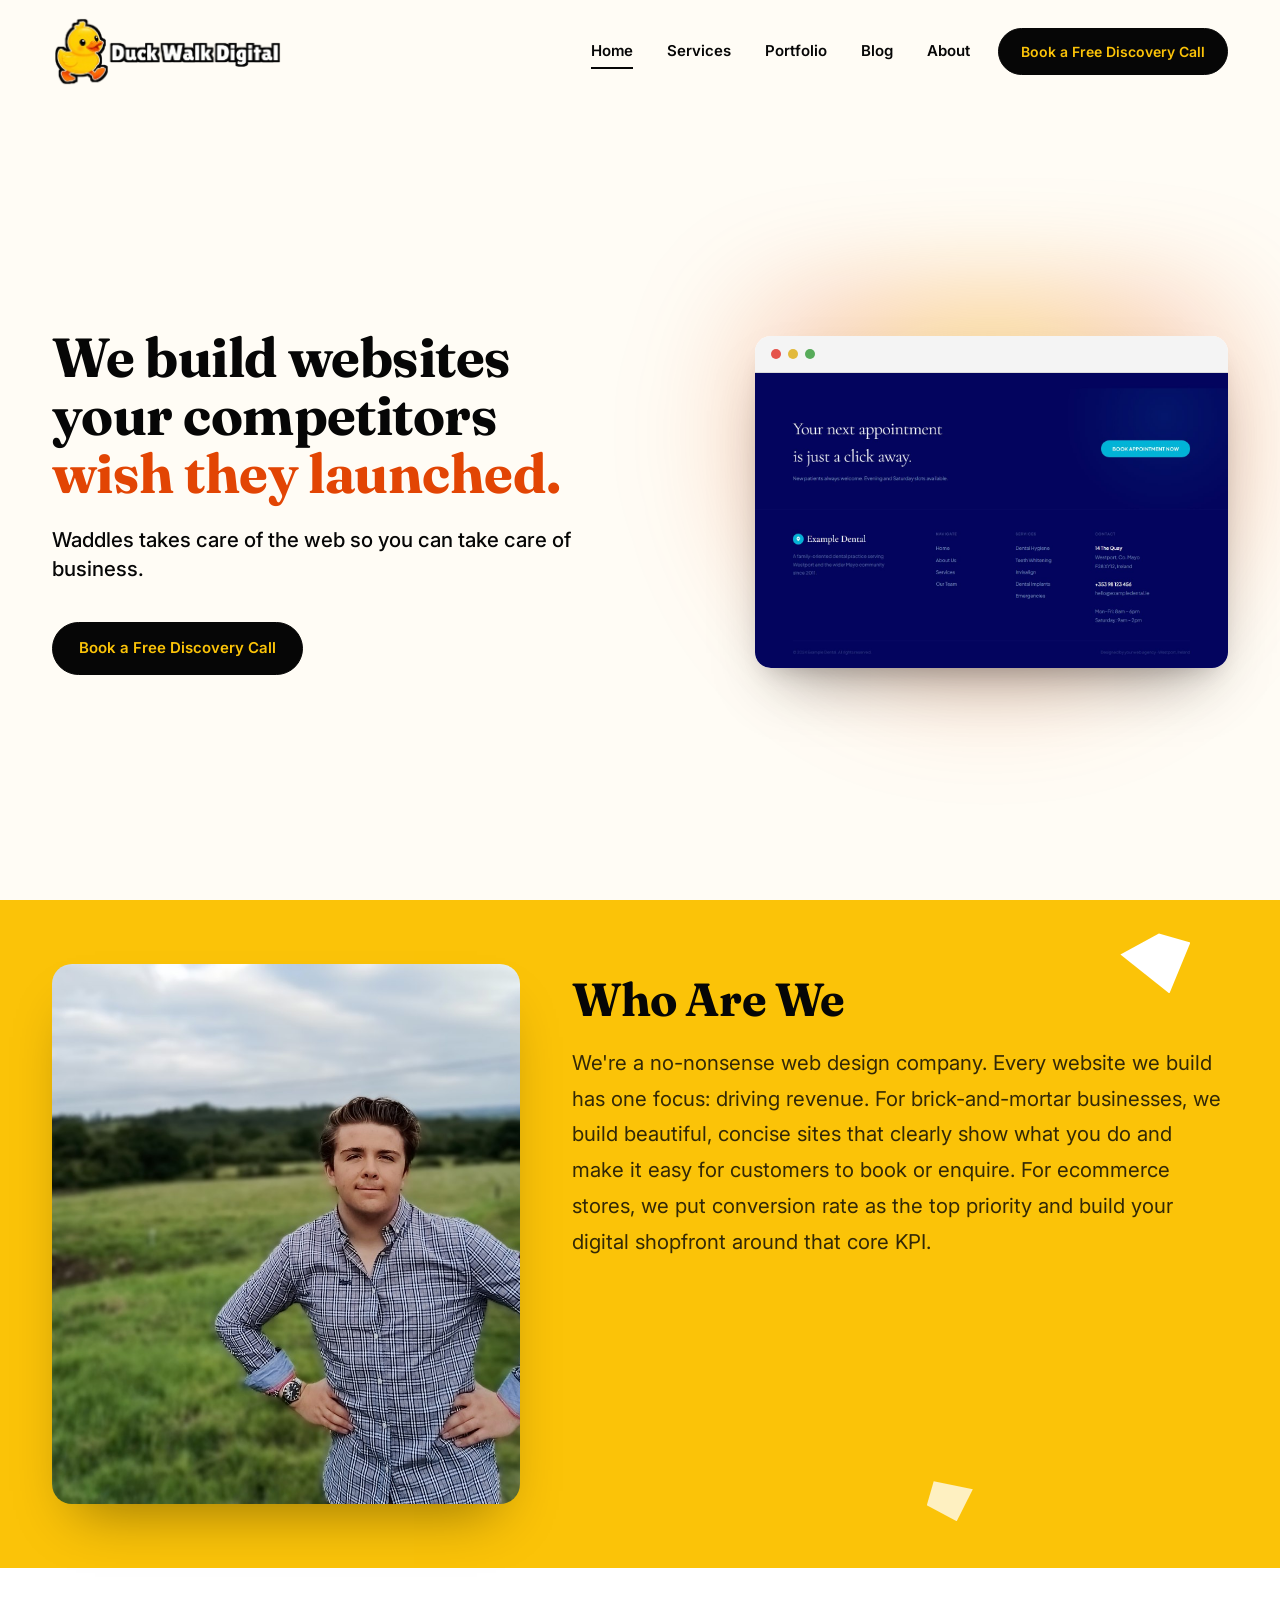
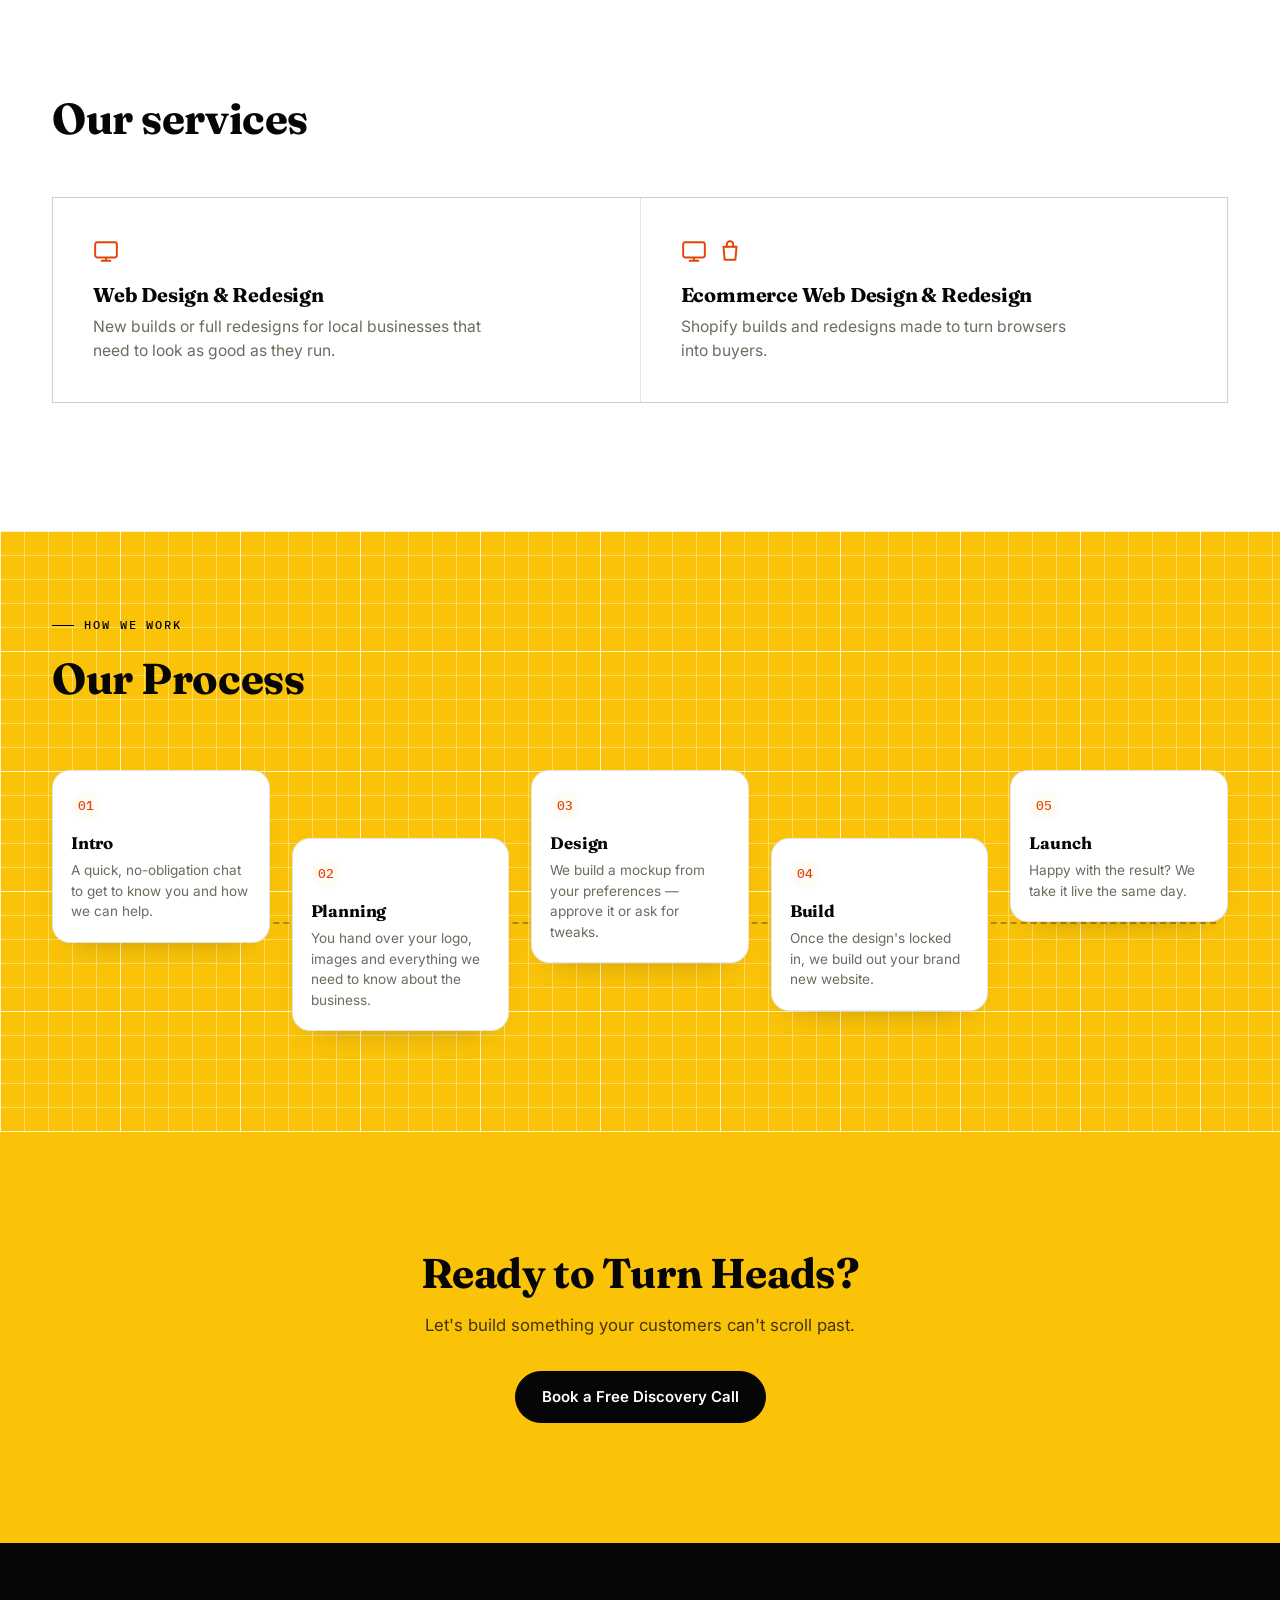
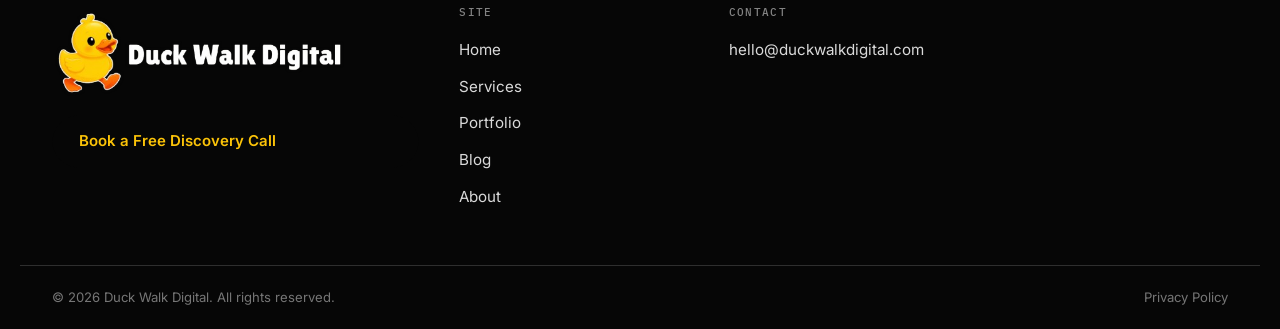
==== commit 306299ad: "Add files via upload" ====
--- a/index.html
+++ b/index.html
@@ -102,6 +102,8 @@
   </section>
 
   <section class="band band--story" id="story" data-header="dark">
+    <span class="story-shard story-shard--1" aria-hidden="true"></span>
+    <span class="story-shard story-shard--2" aria-hidden="true"></span>
     <div class="container">
       <div class="story-grid">
         <div class="story-media reveal">
--- a/css/style.css
+++ b/css/style.css
@@ -584,6 +584,10 @@
   align-items: start;
 }
 
+.story-media {
+  position: relative;
+}
+
 .story-media img {
   width: 100%;
   height: clamp(340px, 60vh, 560px);
@@ -591,6 +595,30 @@
   object-position: center 30%;
   border-radius: 20px;
   box-shadow: 0 30px 55px -24px rgba(6, 6, 6, 0.4);
+}
+
+/* A couple of simple angular paper shapes, tucked in the corners */
+.story-shard {
+  position: absolute;
+  background: var(--paper);
+  pointer-events: none;
+}
+
+.story-shard--1 {
+  top: 5%;
+  right: 7%;
+  width: 70px;
+  height: 60px;
+  clip-path: polygon(0% 35%, 55% 0%, 100% 15%, 70% 100%);
+}
+
+.story-shard--2 {
+  bottom: 7%;
+  right: 24%;
+  width: 46px;
+  height: 40px;
+  opacity: 0.75;
+  clip-path: polygon(15% 0%, 100% 20%, 65% 100%, 0% 60%);
 }
 
 .story-copy {
@@ -637,6 +665,69 @@
 .section {
   background: var(--paper);
   padding-block: clamp(80px, 10vw, 128px);
+}
+
+/* ---- Portfolio work grid ---- */
+.work-grid {
+  display: grid;
+  grid-template-columns: repeat(3, minmax(0, 1fr));
+  gap: 24px;
+}
+
+.work-card {
+  position: relative;
+  display: block;
+  border-radius: 14px;
+  overflow: hidden;
+  aspect-ratio: 4 / 3;
+  background: var(--ink);
+  box-shadow: 0 20px 40px -24px rgba(6, 6, 6, 0.35);
+  transition: transform 0.25s var(--ease);
+}
+
+.work-card:hover {
+  transform: translateY(-4px);
+}
+
+.work-card img {
+  width: 100%;
+  height: 100%;
+  object-fit: cover;
+  object-position: top;
+}
+
+.work-card::after {
+  content: "";
+  position: absolute;
+  inset: 0;
+  background: linear-gradient(180deg, transparent 45%, rgba(6, 6, 6, 0.85) 100%);
+}
+
+.work-caption {
+  position: absolute;
+  left: 0;
+  right: 0;
+  bottom: 0;
+  z-index: 1;
+  padding: 20px;
+}
+
+.work-caption h3 {
+  color: var(--paper);
+  font-size: 1.1rem;
+}
+
+.work-caption span {
+  display: block;
+  margin-top: 4px;
+  font-size: 0.85rem;
+  color: rgba(255, 255, 255, 0.75);
+}
+
+@media (max-width: 860px) {
+  .work-grid {
+    grid-template-columns: 1fr;
+  }
 }
 
 .section-head {
